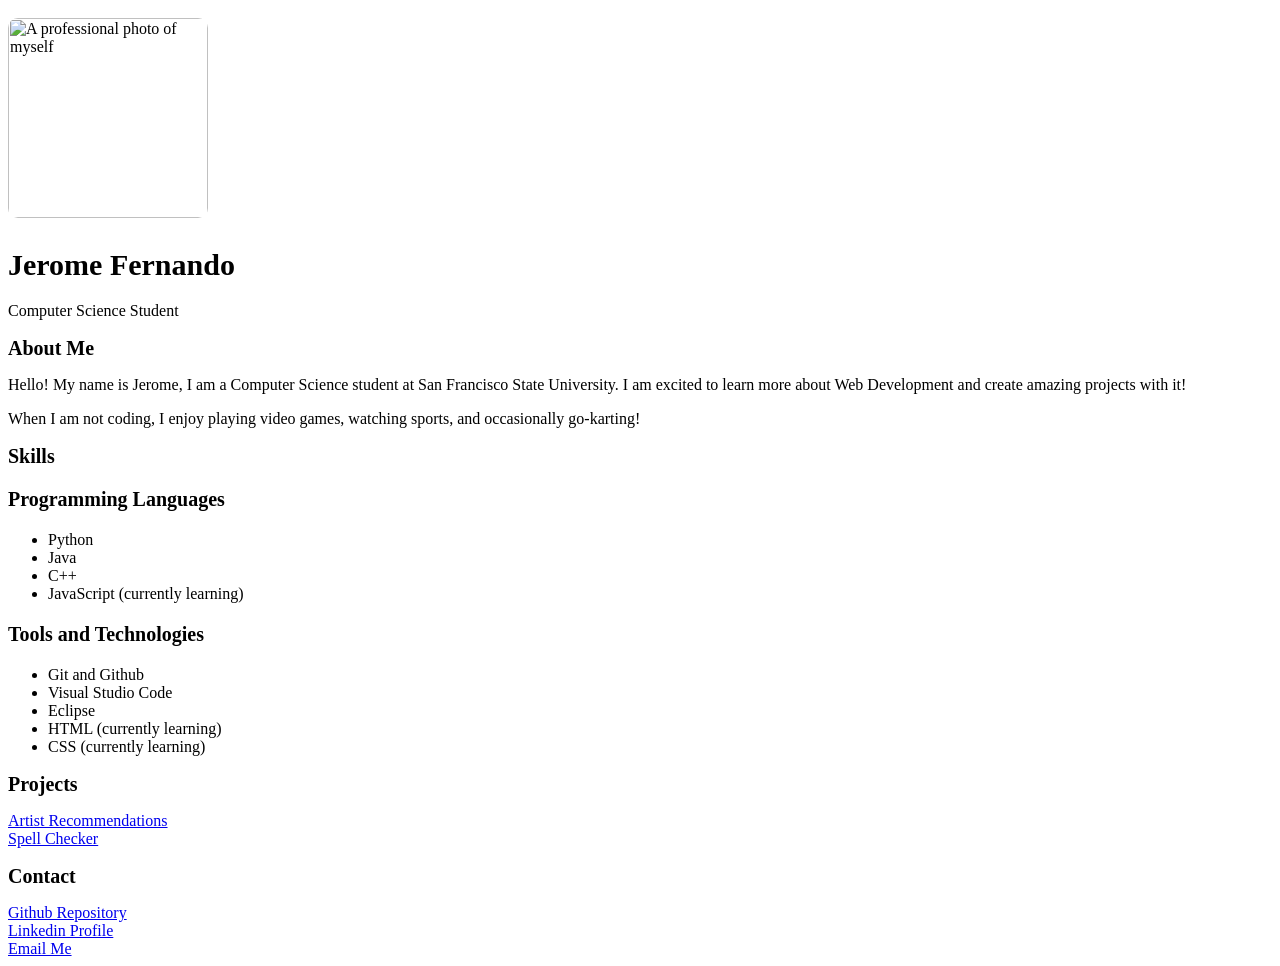
==== assignments/2/index.html @ b5c35c65 "QOL changes" ====
<html>
    <head>
        <title> Jerome Fernando - Student Portfolio</title>
    </head>

    <body>
        <img src="ProfPic.jpg" alt="A professional photo of myself">
        <h1> Jerome Fernando</h1>
        <p> Computer Science Student</p>

        <h2> About Me</h2>
        <p> Hello! My name is Jerome, I am a Computer Science student
            at San Francisco State University. I am excited to learn
            more about Web Development and create amazing projects with it!
        </p>
        <p>
            When I am not coding, I enjoy playing video games, watching
            sports, and occasionally go-karting!
        </p>

        <h2> Skills </h2>
        <h3> Programming Languages </h3>
        <ul>
            <li> Python </li>
            <li> Java </li>
            <li> C++ </li>
            <li> JavaScript (currently learning) </li>
        </ul>

        <h3> Tools and Technologies </h3>
        <ul>
            <li> Git and Github </li>
            <li> Visual Studio Code </li>
            <li> Eclipse </li>
            <li> HTML (currently learning) </li>
            <li> CSS (currently learning) </li>
        </ul>

        <h2> Projects </h2>
        <a href="https://github.com/jm-fernando/Artist-Recommendations"> Artist Recommendations<br> </a>
        <a href="https://github.com/jm-fernando/Spell-Checker"> Spell Checker </a>

        <h2> Contact </h2>
        <a href="https://github.com/jm-fernando"> Github Repository<br> </a>
        <a href="https://www.linkedin.com/in/jerome-fernando-b8b940183"> Linkedin Profile<br> </a>
        <a href="mailto:jeromemfernando@gmail.com">Email Me</a>
    </body>

    <style>
        h1{font-size: 30px; font-weight: bold;}
        h2, h3{font-size: 20px; font-weight: bold;}
        img {width: 200px; height: auto; border-radius: 10px; margin: 10px 0;}
    </style>
</html>
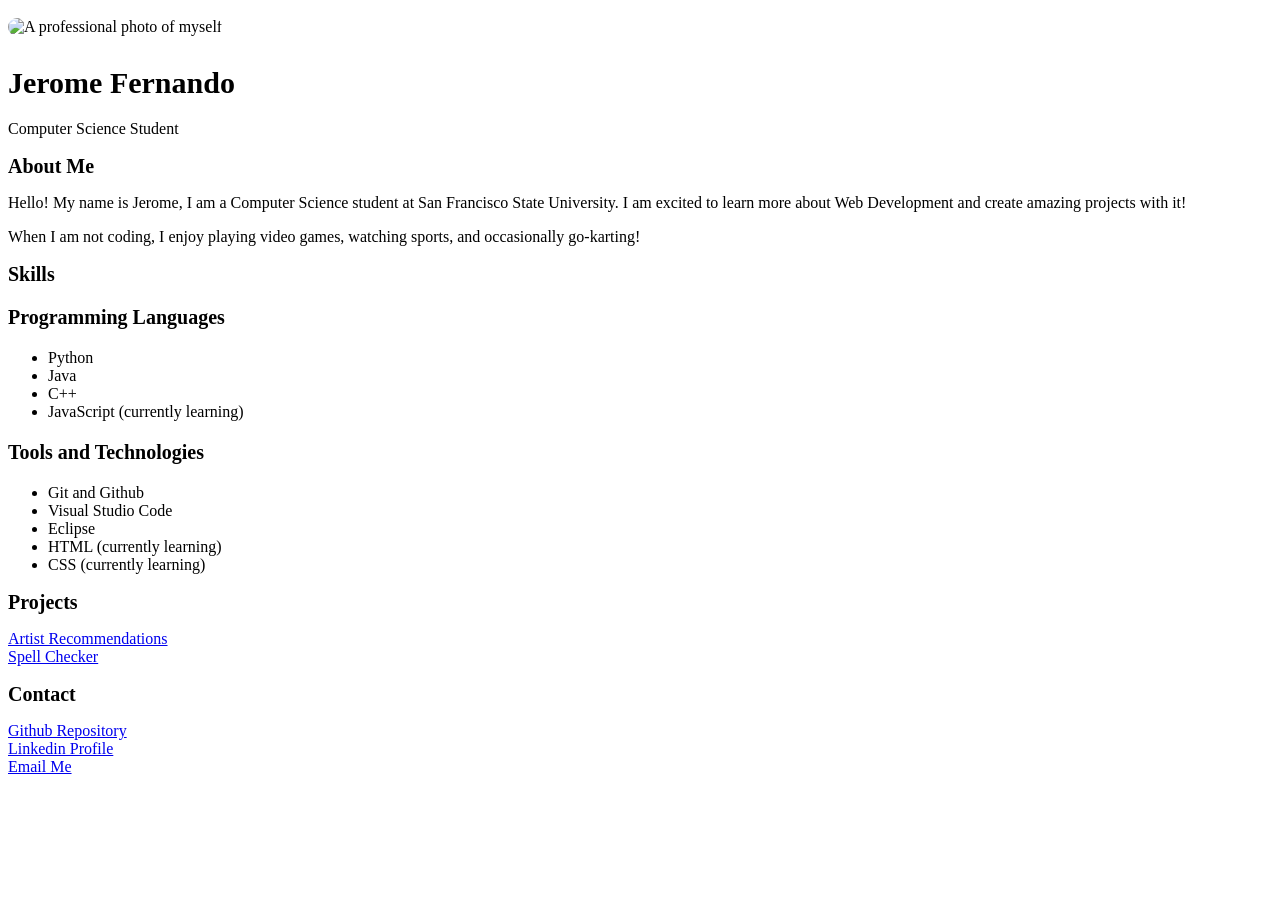
==== commit 042864ca: "Repositioned <style> tag and added DOCTYPE" ====
--- a/assignments/2/index.html
+++ b/assignments/2/index.html
@@ -1,10 +1,15 @@
-<html>
+<!DOCTYPE html>
     <head>
         <title> Jerome Fernando - Student Portfolio</title>
+        <style>
+        h1{font-size: 30px; font-weight: bold;}
+        h2, h3{font-size: 20px; font-weight: bold;}
+        img {width: 200px; height: auto; border-radius: 10px; margin: 10px 0;}
+        </style>
     </head>
 
     <body>
-        <img src="ProfPic.jpg" alt="A professional photo of myself">
+        <img src="images/ProfPic.jpg" alt="A professional photo of myself">
         <h1> Jerome Fernando</h1>
         <p> Computer Science Student</p>
 
@@ -45,10 +50,4 @@
         <a href="https://www.linkedin.com/in/jerome-fernando-b8b940183"> Linkedin Profile<br> </a>
         <a href="mailto:jeromemfernando@gmail.com">Email Me</a>
     </body>
-
-    <style>
-        h1{font-size: 30px; font-weight: bold;}
-        h2, h3{font-size: 20px; font-weight: bold;}
-        img {width: 200px; height: auto; border-radius: 10px; margin: 10px 0;}
-    </style>
 </html>
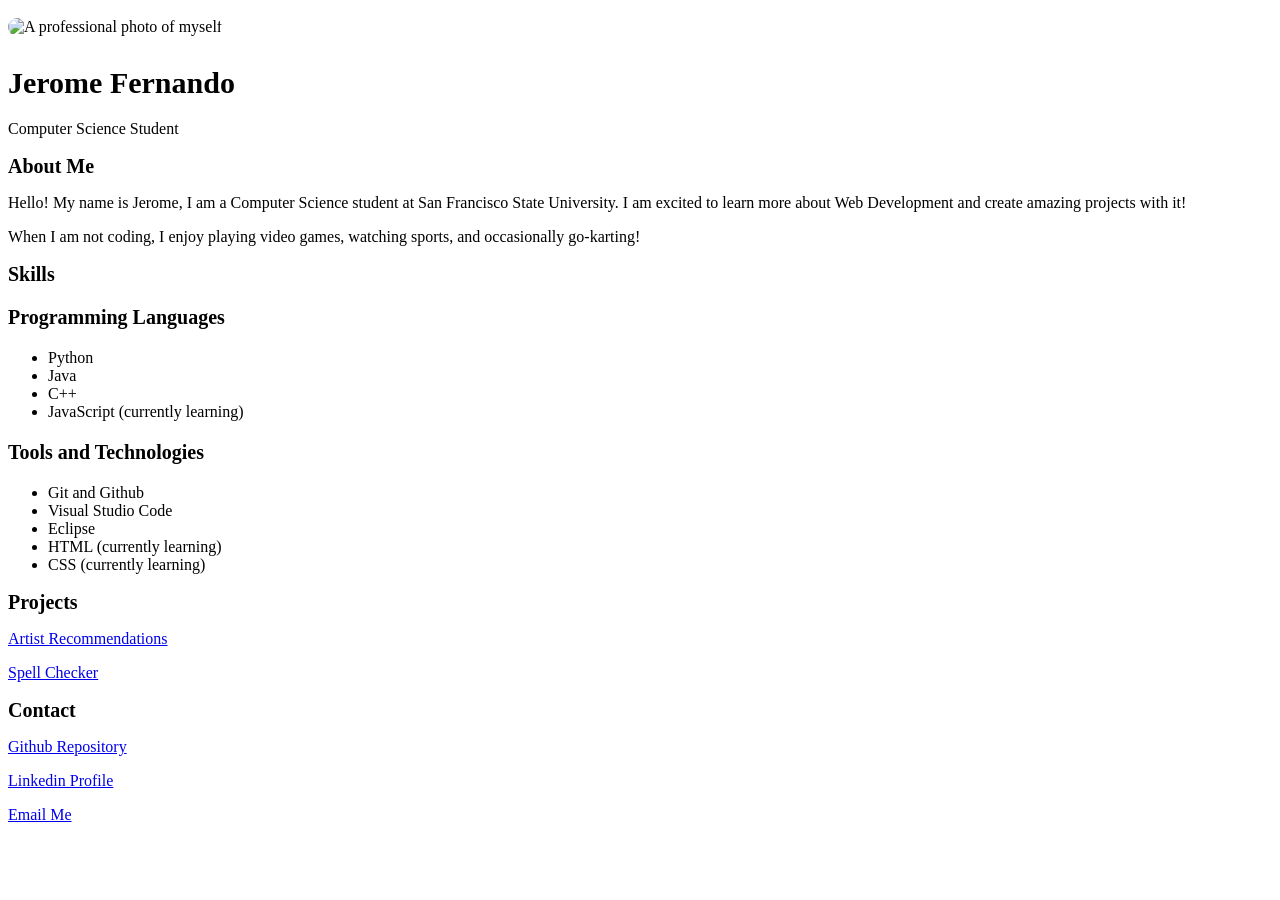
==== commit 59a0a301: "Used <p> instead of <br> as a separator" ====
--- a/assignments/2/index.html
+++ b/assignments/2/index.html
@@ -1,5 +1,7 @@
 <!DOCTYPE html>
+<html lang = "en">
     <head>
+        <meta charset="UTF-8">
         <title> Jerome Fernando - Student Portfolio</title>
         <style>
         h1{font-size: 30px; font-weight: bold;}
@@ -42,12 +44,12 @@
         </ul>
 
         <h2> Projects </h2>
-        <a href="https://github.com/jm-fernando/Artist-Recommendations"> Artist Recommendations<br> </a>
-        <a href="https://github.com/jm-fernando/Spell-Checker"> Spell Checker </a>
+        <p><a href="https://github.com/jm-fernando/Artist-Recommendations"> Artist Recommendations </a></p>
+        <p><a href="https://github.com/jm-fernando/Spell-Checker"> Spell Checker </a></p>
 
         <h2> Contact </h2>
-        <a href="https://github.com/jm-fernando"> Github Repository<br> </a>
-        <a href="https://www.linkedin.com/in/jerome-fernando-b8b940183"> Linkedin Profile<br> </a>
-        <a href="mailto:jeromemfernando@gmail.com">Email Me</a>
+        <p><a href="https://github.com/jm-fernando"> Github Repository </a></p>
+        <p><a href="https://www.linkedin.com/in/jerome-fernando-b8b940183"> Linkedin Profile </a></p>
+        <p><a href="mailto:jeromemfernando@gmail.com">Email Me</a></p>
     </body>
 </html>
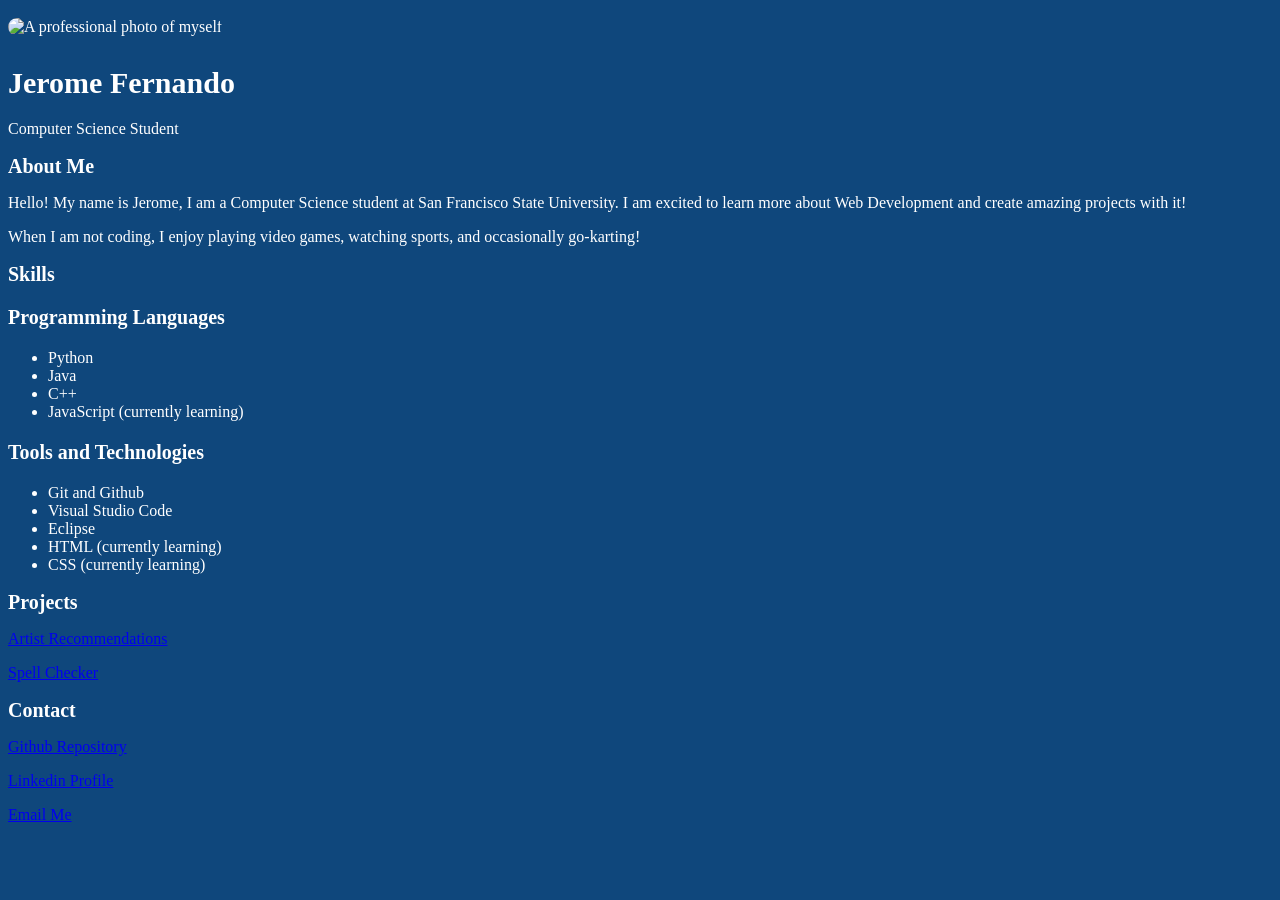
==== commit 9aa2b0f3: "Changed background color" ====
--- a/assignments/2/index.html
+++ b/assignments/2/index.html
@@ -4,9 +4,10 @@
         <meta charset="UTF-8">
         <title> Jerome Fernando - Student Portfolio</title>
         <style>
-        h1{font-size: 30px; font-weight: bold;}
-        h2, h3{font-size: 20px; font-weight: bold;}
-        img {width: 200px; height: auto; border-radius: 10px; margin: 10px 0;}
+            body {background-color: #0f477c; color: #ffffff;}
+            h1{font-size: 30px; font-weight: bold;}
+            h2, h3{font-size: 20px; font-weight: bold;}
+            img {width: 200px; height: auto; border-radius: 10px; margin: 10px 0;}
         </style>
     </head>
 
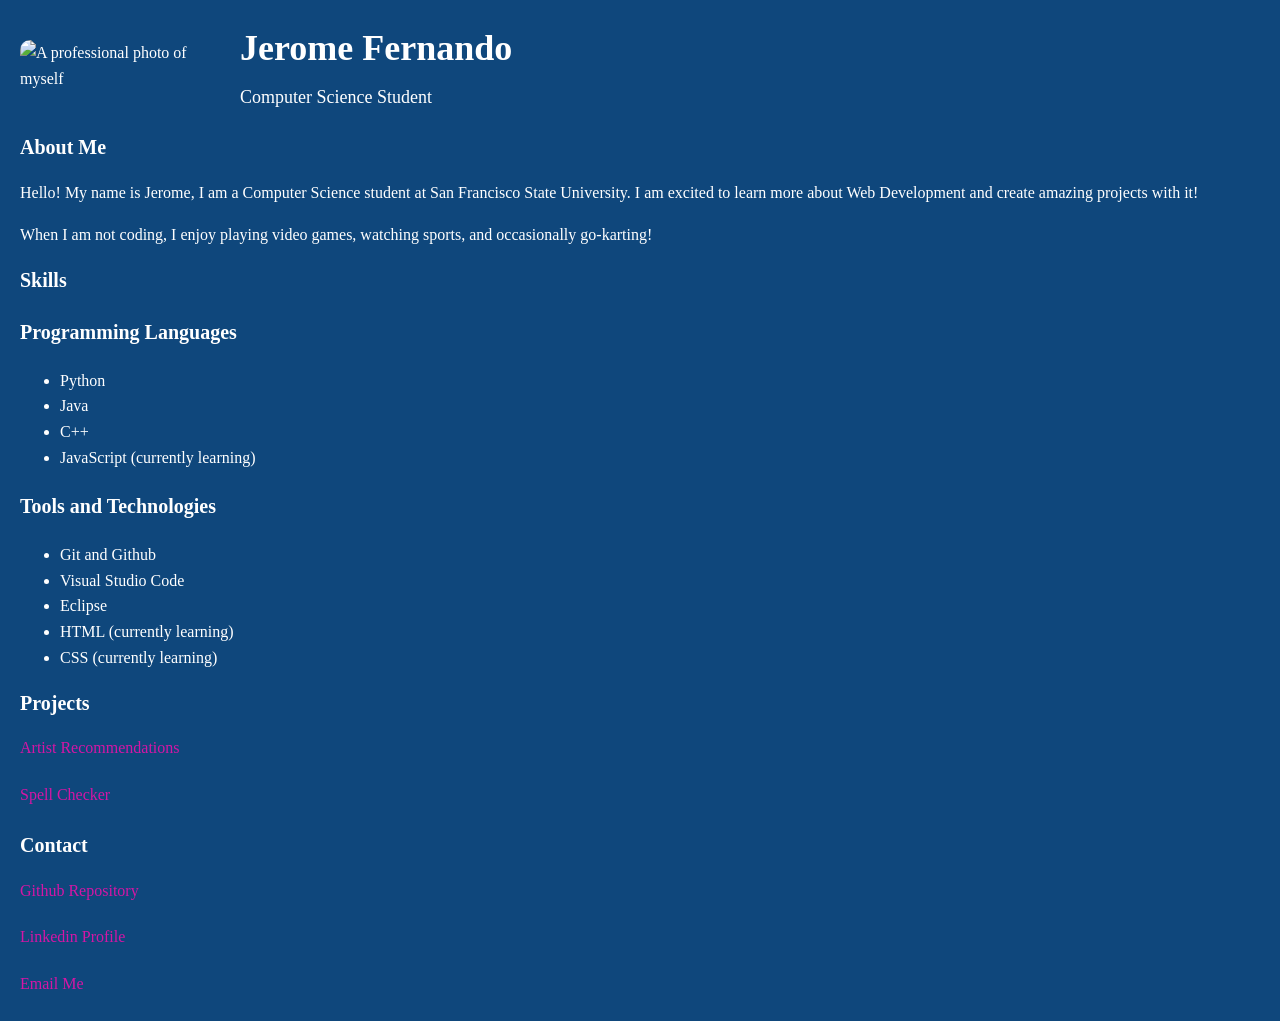
==== commit 0cd10d95: "Added css styling and updated html structure" ====
--- a/assignments/2/index.html
+++ b/assignments/2/index.html
@@ -3,18 +3,18 @@
     <head>
         <meta charset="UTF-8">
         <title> Jerome Fernando - Student Portfolio</title>
-        <style>
-            body {background-color: #0f477c; color: #ffffff;}
-            h1{font-size: 30px; font-weight: bold;}
-            h2, h3{font-size: 20px; font-weight: bold;}
-            img {width: 200px; height: auto; border-radius: 10px; margin: 10px 0;}
-        </style>
+        <link rel="stylesheet" href="styles.css">
     </head>
 
     <body>
-        <img src="images/ProfPic.jpg" alt="A professional photo of myself">
-        <h1> Jerome Fernando</h1>
-        <p> Computer Science Student</p>
+        <div class = "header">
+            <img src="images/ProfPic.jpg" alt="A professional photo of myself">
+            <div class="header-text">
+                <h1> Jerome Fernando</h1>
+                <p> Computer Science Student</p>
+            </div>
+        </div>
+        
 
         <h2> About Me</h2>
         <p> Hello! My name is Jerome, I am a Computer Science student
--- a/assignments/2/styles.css
+++ b/assignments/2/styles.css
@@ -0,0 +1,52 @@
+body{
+    background-color: #0f477c;
+    color: #ffffff;
+    line-height: 1.6;
+    margin: 20px;
+}
+
+hi{
+    font-size: 30px;
+    font-weight: bold;
+}
+
+h2, h3{
+    font-size: 20px;
+    font-weight: bold;
+}
+
+img {
+    width: 200px;
+    height: auto;
+    border-radius: 10px;
+    margin: 10px 0;
+}   
+
+.header{
+    display:flex;
+    align-items: center;
+    gap: 20px;
+    margin-bottom: 20px;
+}
+
+.header-text h1 {
+    font-size: 36px;
+    font-weight: bold;
+    margin: 0;
+}
+
+.header-text p {
+    font-size: 18px;
+    margin: 5px 0 0 0;
+}
+
+a {
+    color: #d416a5;
+    text-decoration: none;
+    display: inline-block;
+    margin-bottom: 5px;
+}
+
+a:hover {
+    text-decoration: underline;
+}
